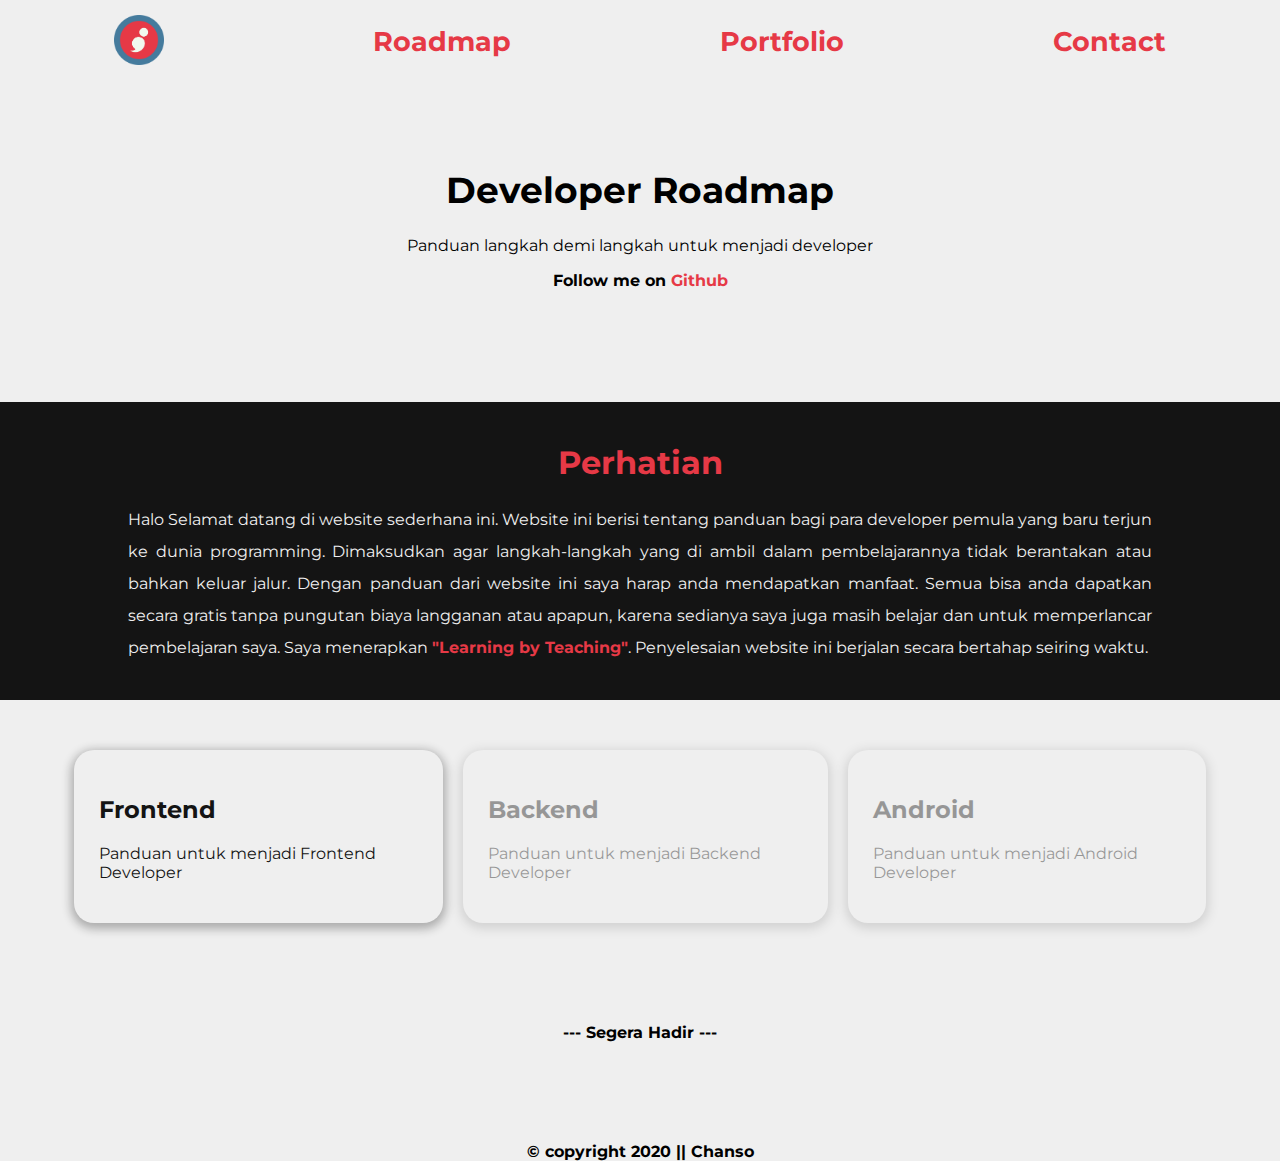
==== index.html @ 899cfeae "Upload File ke github" ====
<!doctype html>
<html lang="en">
  <head>
    <meta charset="utf-8">
    <meta http-equiv="X-UA-Compatible" content="IE=edge">
    <meta name="viewport" content="width=device-width, initial-scale=1">

    <title>Chanso Roadmap</title>
    <link rel="shortcut icon" href="img/iconweb.png" />
    <link rel="stylesheet" href="style/style.css">

  </head>
  <body>
<!-- nav and hero -->
    <div class="nav-container">
      <div class="nav-link">
        <a href="index.html" id="home"><img src="img/iconweb.png" alt=""></a>
        <a href="#roadmap">Roadmap</a>
        <a href="#portfolio" >Portfolio</a>
        <a href="#contact" >Contact</a>
      </div>
    </div>
    <div class="hero">
        <span>
          <h1>Developer Roadmap</h1>
          <p>Panduan langkah demi langkah untuk menjadi developer</p>
          <p class="github">Follow me on <a href="https://github.com/chansosemar">Github</a></p>
        </span>
    </div> 
<!-- end of nav and hero -->
<!-- main content -->
    <div class="main-container">
      <section class="main">
        <div class="main-content">
          <h1>Perhatian</h1>
          <p>Halo Selamat datang di website sederhana ini. Website ini berisi tentang panduan bagi para developer pemula yang baru terjun ke dunia programming. Dimaksudkan agar langkah-langkah yang di ambil dalam pembelajarannya tidak berantakan atau bahkan keluar jalur. Dengan panduan dari website ini saya harap anda mendapatkan manfaat. Semua bisa anda dapatkan secara gratis tanpa pungutan biaya langganan atau apapun, karena sedianya saya juga masih belajar dan untuk memperlancar pembelajaran saya. Saya menerapkan <span style="color:#e63946; font-weight:bold">"Learning by Teaching"</span>. Penyelesaian website ini berjalan secara bertahap seiring waktu.</p>
        </div>
     
      </section>
        <div class="card-content" id="roadmap">
          <div class="card active">
            <a href="pages/frontend.html">
            <h2>Frontend</h2>
            <p>Panduan untuk menjadi Frontend Developer</p>
            </a>
          </div>
          <div class="card non-active" id="roadmap">
            <a href="">
            <h2>Backend</h2>
            <p>Panduan untuk menjadi Backend Developer</p>
            </a>
          </div>
          <div class="card non-active" id="roadmap">
            <a href="">
            <h2>Android</h2>
            <p>Panduan untuk menjadi Android Developer</p>
            </a>
          </div>
        </div>
        <p class="segera">--- Segera Hadir ---</p>
    </div>
    <footer>
      <p>&copy; copyright 2020 || Chanso</p>
    </footer>
  </body>
</html>
---- style/style.css ----
@import url('https://fonts.googleapis.com/css2?family=Montserrat:wght@400;700&display=swap');

body, html {
	padding: 0;
	margin: 0;
	background: #efefef;
	height: 100%;
	font-family: 'Montserrat', sans-serif;
/*	margin-bottom: 2500px; jangan lupa di apus
*/}

/*Nav*/
.nav-container {
	width: 100%;
	margin: 0px auto;
	position: relative;
	
}
	.nav-link	{
		display: flex;
		justify-content: space-around;
		align-items: center;
		box-sizing: border-box;
		padding: 10px;
	}
	.nav-link img {
		width:50px;
		margin-top: 5px;
	}
	.nav-link a {
		text-decoration: none;
		color: #e63946;
		font-size: 3vh;
		font-weight: bold;
}
	.nav-link a:hover {
		color: #333;
		transition: 0.5s;
	}
/*end of nav*/

/*hero*/
.hero {
	height: 400px;
	background-color: #efefef;
	margin-top: -80px;
}
	.hero span {
		position: absolute;
		top: 25%;
		left:50%;
		transform: translate(-50%,-50%);
		overflow: hidden;
		text-align:center;
	}
	span h1 {
		font-size: 4vh;
	}
	.hero .github {
		font-weight: bold;
	}
	.hero .github a {
		text-decoration: none;
		color: #e63946;
	}
	.hero .github a:hover {
			color: #333;
			transition: 0.5s;
	}
/*end of hero*/

/*main content*/

.main-container {
	margin-bottom: 100px;
}
.main {
	background-color: #141414;

}
.main-content {
	width: 80%;
	color: #efefef;
	margin: 0 auto;
	padding: 20px;
}
.main-content h1 {
	color: #e63946;
	text-align: center;
}
.main-content p {
	line-height: 2;
	text-align: justify;
}

.card-content	{
	display: flex;
	justify-content: space-around;
	width: 90%;
	margin: 0 auto;
}
.card	{
		background-color: #efefef;
		padding: 25px;
		border-radius: 20px;
		margin-top: 50px;
		margin-right: 10px;
		margin-left: 10px;
		box-shadow: 0px 3px 10px 3px rgba(20,20,20,0.3);
}
.active:hover	{
		box-shadow: 0px 5px 20px 3px rgba(20,20,20,0.7);
		transition: 0.5s;

}
.non-active {
	opacity: 0.4;
	box-shadow: 0px 3px 10px 3px rgba(20,20,20,0.3) ;
}
.card a {
	text-decoration: none;
	color: #141414;
}
.segera	{
	text-align: center;
	margin-top: 100px;
	font-weight: bold;
}
footer {
	width: 100%;
	text-align: center;
	font-weight: bold;
}


/*end of main content*/

/*responsive*/
@media (max-width: 1000px) {
	.nav-container{
		  margin-top: 5px;
	}

	.nav-link img {
		display: none;
	}
	.nav-link a {
		margin-right: 100px;
	}
	.hero {
		margin-top: -60px;
	}
	.hero span {
	top: 30%;	
}

.main-content {
	width: 80%;
	margin: 0 auto;
	color: white;
}
.card-content	{
	display: inline-block;
	width: 80%;
	margin-left: 10%;	
}
.card {
	margin-top: 30px;
}
	
}
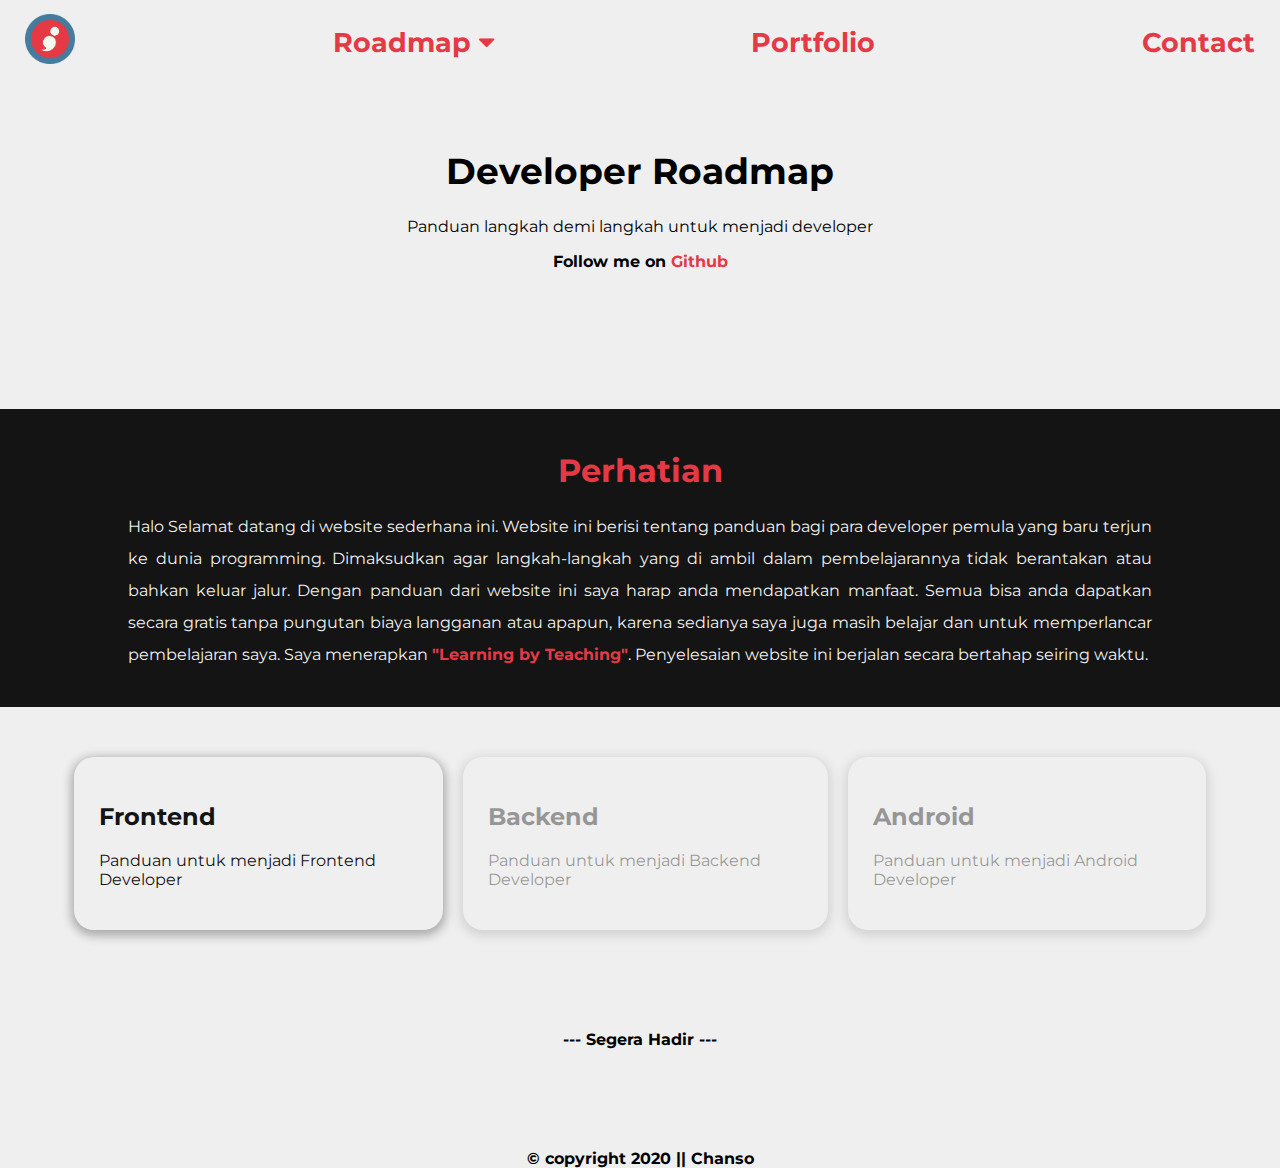
==== commit f43db368: "Menambahkan responsive nav" ====
--- a/index.html
+++ b/index.html
@@ -6,20 +6,31 @@
     <meta name="viewport" content="width=device-width, initial-scale=1">
 
     <title>Chanso Roadmap</title>
+    <link rel="stylesheet" href="https://cdnjs.cloudflare.com/ajax/libs/font-awesome/4.7.0/css/font-awesome.min.css">
     <link rel="shortcut icon" href="img/iconweb.png" />
     <link rel="stylesheet" href="style/style.css">
 
   </head>
   <body>
 <!-- nav and hero -->
-    <div class="nav-container">
-      <div class="nav-link">
-        <a href="index.html" id="home"><img src="img/iconweb.png" alt=""></a>
-        <a href="#roadmap">Roadmap</a>
-        <a href="#portfolio" >Portfolio</a>
-        <a href="#contact" >Contact</a>
+   
+     <div class="topnav" id="myTopnav">
+      <a href="#home"><img src="img/iconweb.png" alt=""></a>
+      <div class="dropdown">
+        <button class="dropbtn">Roadmap
+        <i class="fa fa-caret-down"></i>
+        </button>
+          <div class="dropdown-content">
+            <a href="#">Frontend</a>
+            <a href="#" style="opacity: 0.2;">Backend</a>
+            <a href="#" style="opacity: 0.2;">Android</a>
+            <a href="#" style="opacity: 0.2;">...</a>
+          </div>
       </div>
-    </div>
+      <a href="#news">Portfolio</a>
+      <a href="#contact">Contact</a>
+      <a href="javascript:void(0);" class="icon" onclick="myFunction()">&#9776;</a>
+    </div> 
     <div class="hero">
         <span>
           <h1>Developer Roadmap</h1>
@@ -62,6 +73,7 @@
     <footer>
       <p>&copy; copyright 2020 || Chanso</p>
     </footer>
+    <script src="script/script.js"></script>
   </body>
 </html>
 
--- a/style/style.css
+++ b/style/style.css
@@ -6,49 +6,98 @@
 	background: #efefef;
 	height: 100%;
 	font-family: 'Montserrat', sans-serif;
-/*	margin-bottom: 2500px; jangan lupa di apus
-*/}
+	scroll-behavior: smooth;
+}
 
 /*Nav*/
-.nav-container {
+.topnav {
 	width: 100%;
 	margin: 0px auto;
-	position: relative;
-	
-}
-	.nav-link	{
-		display: flex;
-		justify-content: space-around;
-		align-items: center;
-		box-sizing: border-box;
-		padding: 10px;
-	}
-	.nav-link img {
-		width:50px;
-		margin-top: 5px;
-	}
-	.nav-link a {
-		text-decoration: none;
-		color: #e63946;
-		font-size: 3vh;
-		font-weight: bold;
-}
-	.nav-link a:hover {
-		color: #333;
-		transition: 0.5s;
-	}
+	display: flex;
+	justify-content: space-between;
+	align-items: center;
+  	overflow: hidden;
+}
+.topnav a {
+
+	  padding: 14px 25px;
+	  text-decoration: none;
+	color: #e63946;
+	font-size: 3vh;
+	font-weight: bold;
+}
+.topnav img {
+	width:50px;
+}
+.topnav .icon {
+  display: none;
+}
+
+.dropdown {
+  float: left;
+  overflow: hidden;
+}
+
+.dropdown .dropbtn {
+  font-size: 3vh	;
+  color: #e63946;
+  border: none;
+  outline: none;
+  padding: 14px 16px;
+  background-color: #efefef;
+  font-family: inherit;
+  font-weight: bold;
+  margin: 0;
+}
+
+.dropdown-content {
+  display: none;
+  position: absolute;
+  background-color: #efefef;
+  min-width: 160px;
+  box-shadow: 0px 8px 16px 0px rgba(0,0,0,0.2);
+  z-index: 1;
+}
+
+
+.dropdown-content a {
+  float: none;
+  color: black;
+  padding: 12px 16px;
+  text-decoration: none;
+  color: #e63946;
+  display: block;
+  text-align: left;
+}
+
+
+.topnav a:hover, .dropdown:hover .dropbtn {
+  color: #141414;
+  transition: 0.5s;
+}
+
+.dropdown-content a:hover {
+  color: #141414;
+}
+
+.dropdown:hover .dropdown-content {
+  display: block;
+}
+
 /*end of nav*/
+
+
 
 /*hero*/
 .hero {
 	height: 400px;
 	background-color: #efefef;
-	margin-top: -80px;
+	margin-top: -100px;
 }
 	.hero span {
-		position: absolute;
-		top: 25%;
-		left:50%;
+		position: relative;
+		top: 35%;
+		align-items: center;
 		transform: translate(-50%,-50%);
 		overflow: hidden;
 		text-align:center;
@@ -137,18 +186,41 @@
 
 /*responsive*/
 @media (max-width: 1000px) {
-	.nav-container{
-		  margin-top: 5px;
-	}
-
-	.nav-link img {
-		display: none;
-	}
-	.nav-link a {
-		margin-right: 100px;
-	}
+	.topnav a:not(:first-child), .dropdown .dropbtn {
+    display: none;
+  }
+  .topnav a.icon {
+    float: right;
+    display: block;
+  }
+  .topnav.responsive {
+	display: block;
+  	position: relative;
+  	background-color: #efefef;
+  }
+  .topnav.responsive a.icon {
+    position: absolute;
+    right: 0;
+    top: 0;
+  }
+  .topnav.responsive a {
+    float: none;
+    display: block;
+    text-align: left;
+  }
+  .topnav.responsive .dropdown {
+  	float: none;
+  }
+  .topnav.responsive .dropdown-content {
+  	position: relative;
+  }
+  .topnav.responsive .dropdown .dropbtn {
+    display: block;
+    width: 100%;
+    text-align: left;
+  }
 	.hero {
-		margin-top: -60px;
+		margin-top: -100px;
 	}
 	.hero span {
 	top: 30%;	
@@ -169,3 +241,4 @@
 }
 	
 }
+ 
